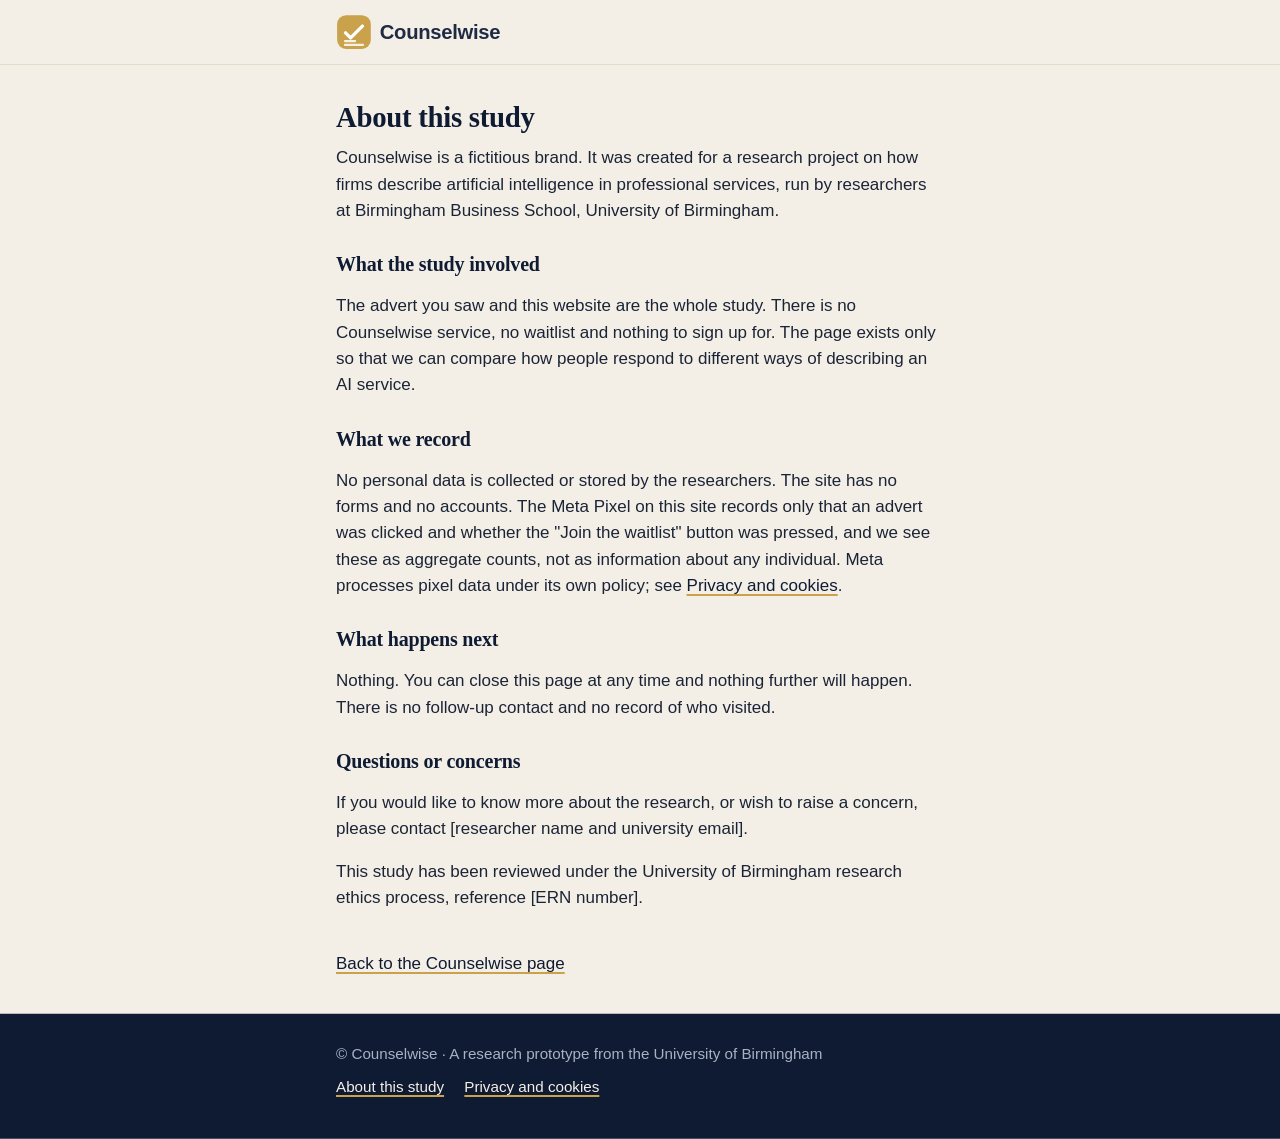
==== debrief.html @ 89f9e47a "Counselwise landing page" ====
<!DOCTYPE html>
<html lang="en-GB">
<head>
  <meta charset="utf-8">
  <meta name="viewport" content="width=device-width, initial-scale=1">
  <title>About this study: Counselwise</title>
  <meta name="robots" content="noindex">
  <link rel="icon" type="image/png" sizes="180x180" href="assets/favicon.png">
  <link rel="stylesheet" href="styles.css">
</head>
<body>

  <header class="site-header">
    <div class="wrap">
      <a class="logo" href="./" aria-label="Counselwise home">
        <img src="assets/logo.svg" alt="Counselwise" width="200" height="40">
      </a>
    </div>
  </header>

  <main id="main">
    <article class="wrap page">
      <h1>About this study</h1>

      <p>Counselwise is a fictitious brand. It was created for a research project on how firms describe artificial intelligence in professional services, run by researchers at Birmingham Business School, University of Birmingham.</p>

      <h2>What the study involved</h2>
      <p>The advert you saw and this website are the whole study. There is no Counselwise service, no waitlist and nothing to sign up for. The page exists only so that we can compare how people respond to different ways of describing an AI service.</p>

      <h2>What we record</h2>
      <p>No personal data is collected or stored by the researchers. The site has no forms and no accounts. The Meta Pixel on this site records only that an advert was clicked and whether the "Join the waitlist" button was pressed, and we see these as aggregate counts, not as information about any individual. Meta processes pixel data under its own policy; see <a href="privacy.html">Privacy and cookies</a>.</p>

      <h2>What happens next</h2>
      <p>Nothing. You can close this page at any time and nothing further will happen. There is no follow-up contact and no record of who visited.</p>

      <h2>Questions or concerns</h2>
      <p>If you would like to know more about the research, or wish to raise a concern, please contact [researcher name and university email].</p>
      <p>This study has been reviewed under the University of Birmingham research ethics process, reference [ERN number].</p>

      <a class="back-link" href="./">Back to the Counselwise page</a>
    </article>
  </main>

  <footer class="site-footer">
    <div class="wrap">
      <p>&copy; Counselwise &middot; A research prototype from the University of Birmingham</p>
      <nav aria-label="Footer">
        <a href="debrief.html">About this study</a>
        <a href="privacy.html">Privacy and cookies</a>
      </nav>
    </div>
  </footer>

</body>
</html>
---- styles.css ----
/* Counselwise landing page — shared styles (v2, 8 Oct 2026: navy / cream / gold, matching the advert) */

:root {
  --navy: #0E1B33;
  --navy-2: #16264a;
  --cream: #F4EFE6;
  --cream-2: #FBF8F2;
  --gold: #C9A24B;
  --gold-dark: #A98636;
  --ink: #1B2437;
  --grey: #5C6578;
  --muted: #A9B1C2;
  --line: #E4DCCB;
  --card: #FFFFFF;
  --radius: 14px;
  --gutter: 16px;
  --serif: 'Charter', 'Iowan Old Style', Georgia, 'Times New Roman', serif;
  --sans: 'Avenir Next', 'Helvetica Neue', -apple-system, Arial, sans-serif;
}

*,
*::before,
*::after {
  box-sizing: border-box;
}

html {
  -webkit-text-size-adjust: 100%;
}

body {
  margin: 0;
  background: var(--cream);
  color: var(--ink);
  font-family: var(--sans);
  font-size: 17px;
  line-height: 1.55;
  overflow-x: hidden;
}

img,
svg {
  max-width: 100%;
  height: auto;
}

a {
  color: var(--navy);
  text-decoration-color: var(--gold);
  text-decoration-thickness: 2px;
  text-underline-offset: 3px;
}

a:hover {
  color: var(--gold-dark);
}

:focus-visible {
  outline: 3px solid var(--gold);
  outline-offset: 3px;
}

.wrap {
  max-width: 640px;
  margin: 0 auto;
  padding: 0 var(--gutter);
}

/* Header */

.site-header {
  background: var(--cream);
  border-bottom: 1px solid var(--line);
}

.site-header .wrap {
  display: flex;
  align-items: center;
  min-height: 64px;
}

.logo {
  display: inline-flex;
  align-items: center;
}

.logo img {
  height: 36px;
  width: auto;
  display: block;
}

/* Type */

h1,
h2 {
  font-family: var(--serif);
  font-weight: 700;
  letter-spacing: -0.01em;
}

h1 {
  font-size: 2.2rem;
  line-height: 1.12;
  margin: 0 0 0.75rem;
}

h2 {
  font-size: 1.45rem;
  line-height: 1.25;
  margin: 0 0 1rem;
}

h3 {
  font-size: 1.05rem;
  margin: 0 0 0.25rem;
}

p {
  margin: 0 0 1rem;
}

.lede {
  font-size: 1.1rem;
}

.muted {
  color: var(--grey);
}

/* Sections */

main > section.wrap,
main > article.wrap {
  padding-top: 2.25rem;
  padding-bottom: 2.25rem;
}

/* Hero: full-bleed navy band without changing the markup */

main > section.hero {
  position: relative;
  padding-top: 2.75rem;
  padding-bottom: 2.75rem;
  background: var(--navy);
  color: var(--cream);
  box-shadow: 0 0 0 100vmax var(--navy);
  clip-path: inset(0 -100vmax);
}

main > section.hero::before {
  content: "";
  display: block;
  width: 36px;
  height: 3px;
  background: var(--gold);
  border-radius: 2px;
  margin-bottom: 1.1rem;
}

main > section.hero h1 {
  color: #FFFFFF;
}

main > section.hero .lede {
  color: var(--cream);
  opacity: 0.92;
}

/* Buttons */

.btn {
  display: inline-flex;
  align-items: center;
  justify-content: center;
  min-height: 46px;
  padding: 0.65rem 1.5rem;
  border: 2px solid var(--gold);
  border-radius: 12px;
  background: var(--gold);
  color: var(--navy);
  font: inherit;
  font-weight: 700;
  text-decoration: none;
  cursor: pointer;
  transition: background-color 150ms ease, border-color 150ms ease, color 150ms ease;
}

.btn:hover {
  background: var(--gold-dark);
  border-color: var(--gold-dark);
  color: #FFFFFF;
}

.btn-secondary {
  background: transparent;
  border-color: var(--navy);
  color: var(--navy);
}

.btn-secondary:hover {
  background: var(--navy);
  border-color: var(--navy);
  color: var(--cream);
}

.btn-row {
  display: flex;
  flex-wrap: wrap;
  gap: 0.75rem;
}

/* Cards */

.cards {
  list-style: none;
  margin: 0;
  padding: 0;
  display: grid;
  gap: 0.75rem;
}

.card {
  background: var(--card);
  border: 1px solid var(--line);
  border-left: 4px solid var(--gold);
  border-radius: var(--radius);
  padding: 1rem 1.1rem;
}

.card h3 {
  color: var(--navy);
}

.card p {
  margin: 0;
  color: var(--grey);
}

/* Numbered steps */

.steps {
  margin: 0;
  padding: 0;
  list-style: none;
  counter-reset: step;
  display: grid;
  gap: 0.75rem;
}

.steps li {
  counter-increment: step;
  display: flex;
  gap: 0.9rem;
  align-items: flex-start;
}

.steps li::before {
  content: counter(step);
  flex: 0 0 auto;
  width: 32px;
  height: 32px;
  border-radius: 50%;
  background: var(--gold);
  color: var(--navy);
  font-weight: 700;
  display: inline-flex;
  align-items: center;
  justify-content: center;
}

.steps li span {
  padding-top: 0.2rem;
}

/* FAQ */

.faq details {
  background: var(--card);
  border: 1px solid var(--line);
  border-radius: var(--radius);
  padding: 0 1.1rem;
  margin-bottom: 0.75rem;
}

.faq summary {
  cursor: pointer;
  font-weight: 600;
  color: var(--navy);
  padding: 0.9rem 0;
  min-height: 44px;
  display: flex;
  align-items: center;
  justify-content: space-between;
  gap: 1rem;
}

.faq summary::after {
  content: "+";
  font-weight: 400;
  font-size: 1.4rem;
  color: var(--gold-dark);
  line-height: 1;
}

.faq details[open] summary::after {
  content: "\2013";
}

.faq details > *:not(summary) {
  padding-bottom: 1rem;
}

.faq ul {
  margin: 0;
  padding-left: 1.2rem;
}

/* Footer: navy band */

.site-footer {
  background: var(--navy);
  color: var(--muted);
  padding: 1.75rem 0 2.5rem;
  font-size: 0.95rem;
  box-shadow: 0 0 0 100vmax var(--navy);
  clip-path: inset(0 -100vmax);
}

.site-footer p {
  margin: 0 0 0.6rem;
}

.site-footer a {
  color: var(--cream);
  text-decoration-color: var(--gold);
}

.site-footer a:hover {
  color: var(--gold);
}

.site-footer nav a {
  margin-right: 1rem;
}

/* Waitlist panel (modal) */

.panel-backdrop {
  position: fixed;
  inset: 0;
  background: rgba(14, 27, 51, 0.62);
  display: none;
  align-items: flex-end;
  justify-content: center;
  padding: var(--gutter);
  z-index: 50;
}

.panel-backdrop.is-open {
  display: flex;
}

.panel {
  background: var(--cream-2);
  border-top: 4px solid var(--gold);
  border-radius: var(--radius);
  max-width: 480px;
  width: 100%;
  padding: 1.25rem 1.25rem 1.5rem;
  box-shadow: 0 12px 40px rgba(14, 27, 51, 0.3);
  animation: panel-in 200ms ease-out;
}

.panel h2 {
  font-size: 1.25rem;
  margin-right: 2.5rem;
  color: var(--navy);
}

.panel-head {
  display: flex;
  justify-content: space-between;
  align-items: flex-start;
  gap: 1rem;
}

.panel-close {
  flex: 0 0 auto;
  width: 44px;
  height: 44px;
  margin: -0.5rem -0.5rem 0 0;
  border: 0;
  border-radius: 50%;
  background: transparent;
  color: var(--navy);
  font-size: 1.6rem;
  line-height: 1;
  cursor: pointer;
}

.panel-close:hover {
  background: var(--cream);
}

.panel .btn-row .btn {
  flex: 1 1 auto;
}

.panel-result {
  margin-top: 1rem;
}

@media (min-width: 480px) {
  .panel-backdrop {
    align-items: center;
  }
}

@keyframes panel-in {
  from {
    opacity: 0;
    transform: translateY(12px);
  }
  to {
    opacity: 1;
    transform: translateY(0);
  }
}

/* Simple page (debrief, privacy) */

.page h1 {
  font-size: 1.8rem;
  color: var(--navy);
}

.page h2 {
  font-size: 1.25rem;
  margin-top: 1.75rem;
  color: var(--navy);
}

.back-link {
  display: inline-block;
  margin-top: 1.5rem;
}

@media (prefers-reduced-motion: reduce) {
  *,
  *::before,
  *::after {
    animation: none !important;
    transition: none !important;
  }
}
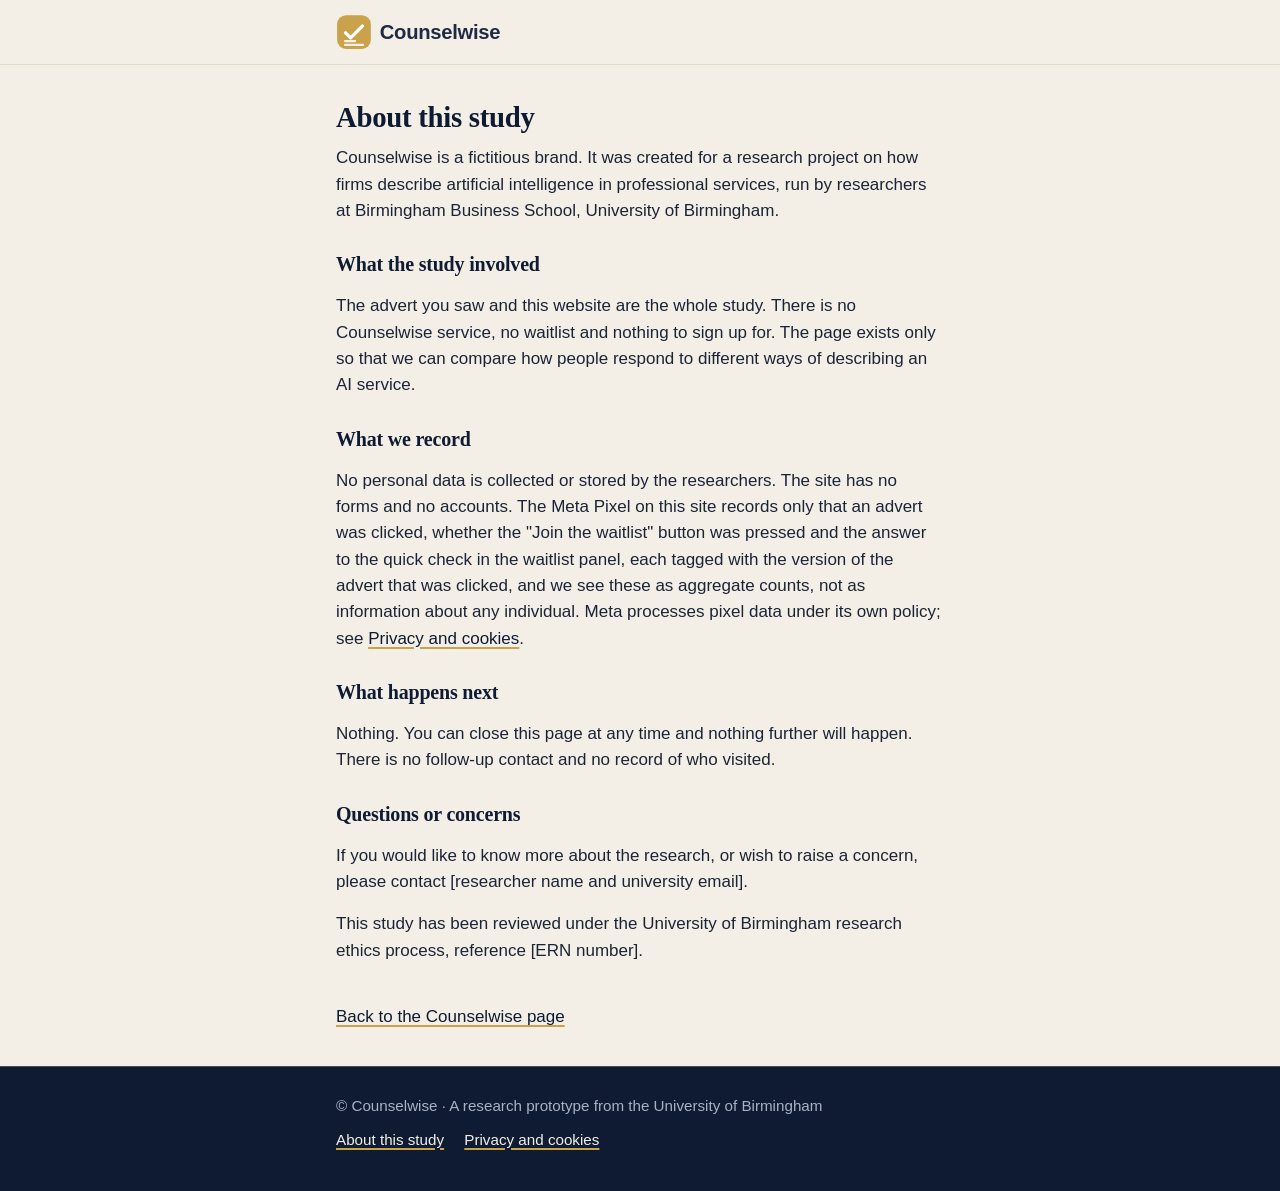
==== commit c1845230: "S10 landing page: MC_answer event with arm, privacy and debrief updated, S8 ad images removed Co-Aut" ====
--- a/debrief.html
+++ b/debrief.html
@@ -28,7 +28,7 @@
       <p>The advert you saw and this website are the whole study. There is no Counselwise service, no waitlist and nothing to sign up for. The page exists only so that we can compare how people respond to different ways of describing an AI service.</p>
 
       <h2>What we record</h2>
-      <p>No personal data is collected or stored by the researchers. The site has no forms and no accounts. The Meta Pixel on this site records only that an advert was clicked and whether the "Join the waitlist" button was pressed, and we see these as aggregate counts, not as information about any individual. Meta processes pixel data under its own policy; see <a href="privacy.html">Privacy and cookies</a>.</p>
+      <p>No personal data is collected or stored by the researchers. The site has no forms and no accounts. The Meta Pixel on this site records only that an advert was clicked, whether the "Join the waitlist" button was pressed and the answer to the quick check in the waitlist panel, each tagged with the version of the advert that was clicked, and we see these as aggregate counts, not as information about any individual. Meta processes pixel data under its own policy; see <a href="privacy.html">Privacy and cookies</a>.</p>
 
       <h2>What happens next</h2>
       <p>Nothing. You can close this page at any time and nothing further will happen. There is no follow-up contact and no record of who visited.</p>
